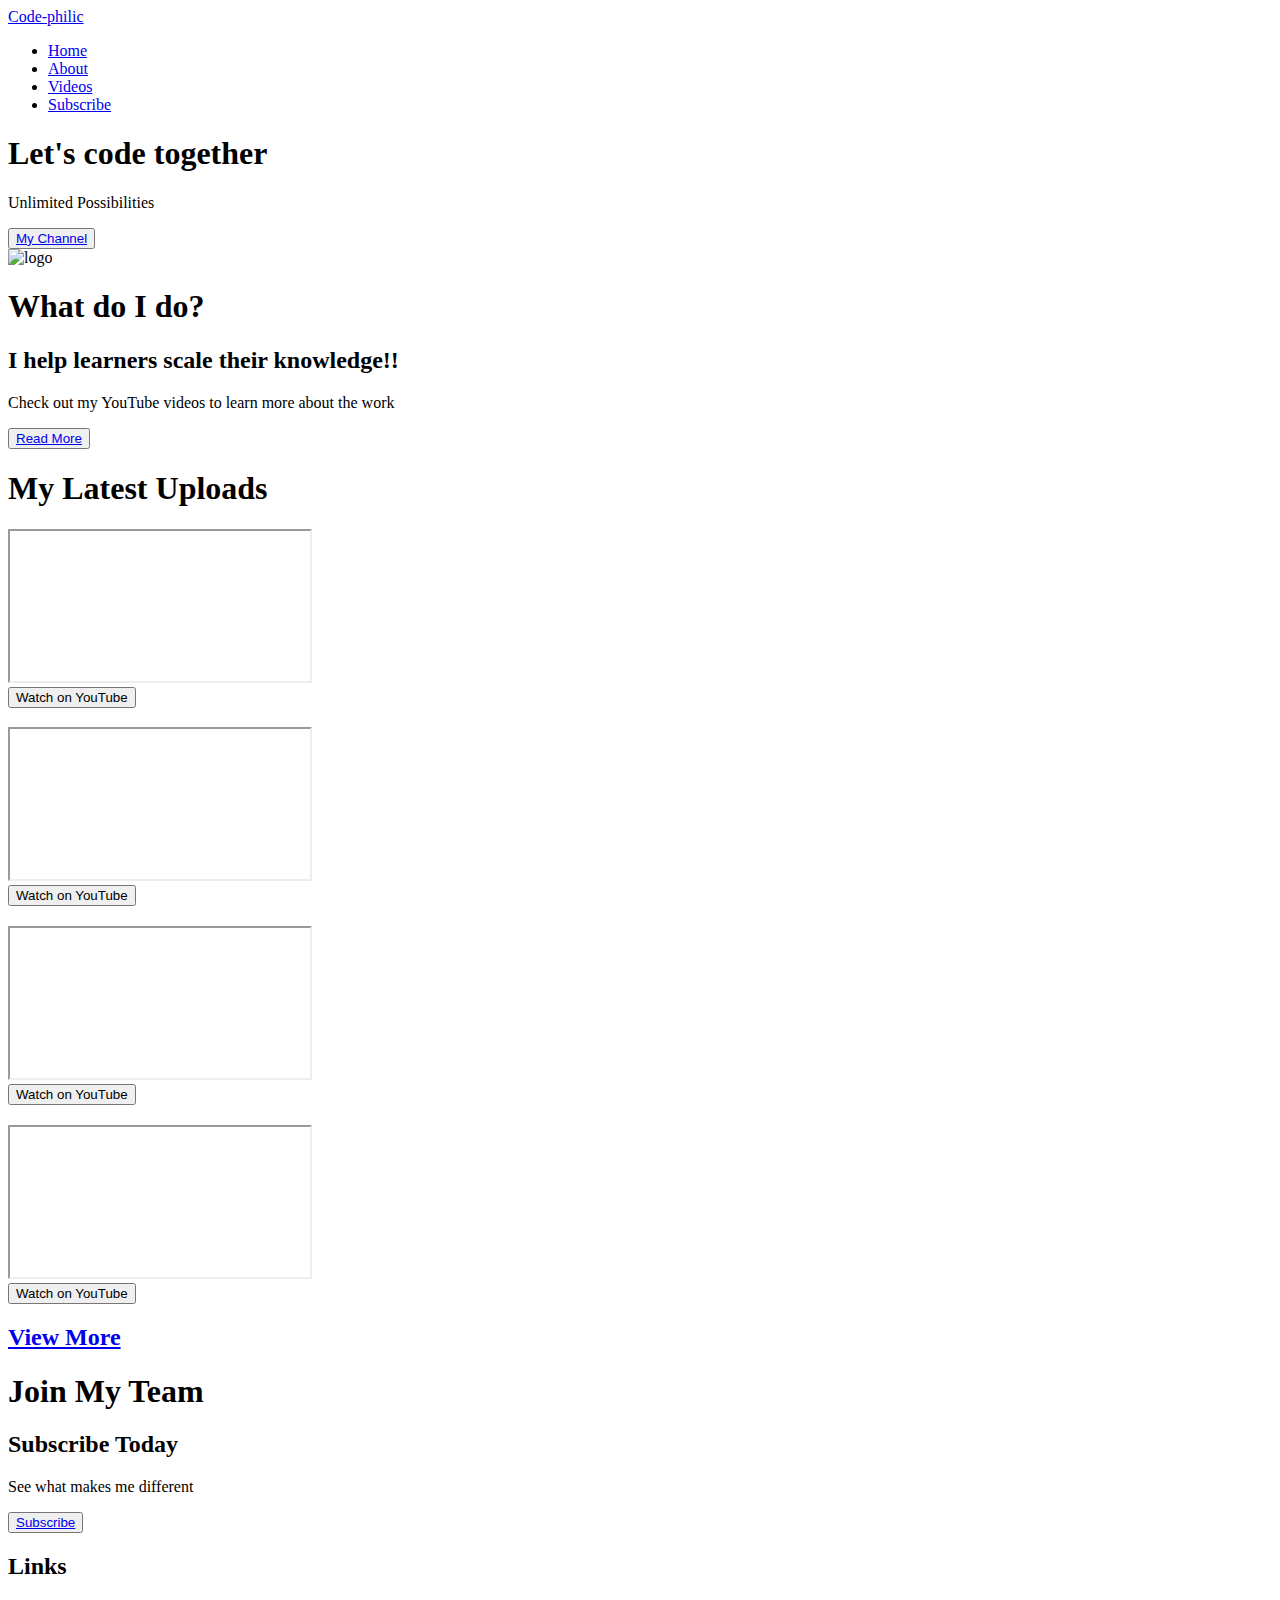
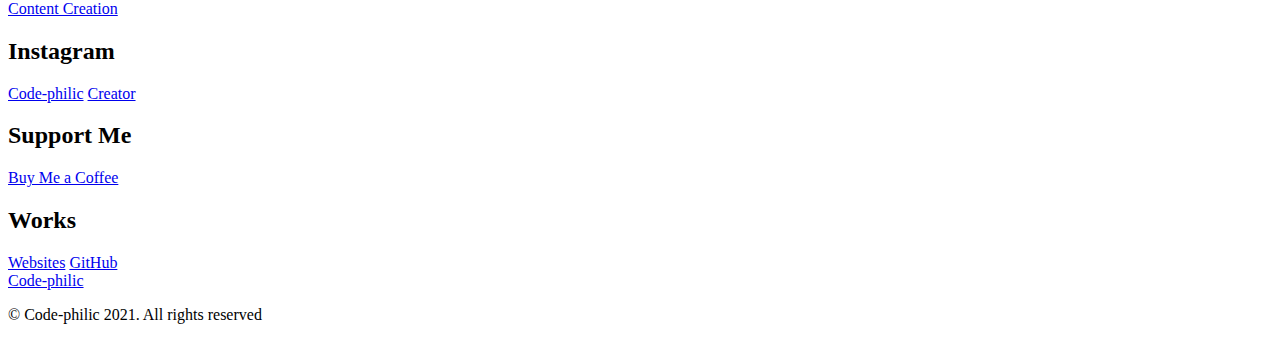
==== index.html @ 1abd542e "The HTML file for the front page" ====
<!DOCTYPE html>
<html lang="en">
<head>
  <meta charset="UTF-8">
  <meta http-equiv="X-UA-Compatible" content="IE=edge">
  <meta name="viewport" content="width=device-width, initial-scale=1.0">
  <title>Code-philic</title>
  <link rel="apple-touch-icon" sizes="57x57" href="./favicon/apple-icon-57x57.png">
  <link rel="apple-touch-icon" sizes="60x60" href="./favicon/apple-icon-60x60.png">
  <link rel="apple-touch-icon" sizes="72x72" href="./favicon/apple-icon-72x72.png">
  <link rel="apple-touch-icon" sizes="76x76" href="./favicon/apple-icon-76x76.png">
  <link rel="apple-touch-icon" sizes="114x114" href="./favicon/apple-icon-114x114.png">
  <link rel="apple-touch-icon" sizes="120x120" href="./favicon/apple-icon-120x120.png">
  <link rel="apple-touch-icon" sizes="144x144" href="./favicon/apple-icon-144x144.png">
  <link rel="apple-touch-icon" sizes="152x152" href="./favicon/apple-icon-152x152.png">
  <link rel="apple-touch-icon" sizes="180x180" href="./favicon/apple-icon-180x180.png">
  <link rel="icon" type="image/png" sizes="192x192"  href="./favicon/android-icon-192x192.png">
  <link rel="icon" type="image/png" sizes="32x32" href="./favicon/favicon-32x32.png">
  <link rel="icon" type="image/png" sizes="96x96" href="./favicon/favicon-96x96.png">
  <link rel="icon" type="image/png" sizes="16x16" href="./favicon/favicon-16x16.png">
  <link rel="manifest" href="./favicon/manifest.json">
  <meta name="msapplication-TileColor" content="#ffffff">
  <meta name="msapplication-TileImage" content="/ms-icon-144x144.png">
  <meta name="theme-color" content="#ffffff">
  <link rel="stylesheet" href="./styles.css">
  <link rel="stylesheet" href="https://use.fontawesome.com/releases/v5.15.3/css/all.css" integrity="sha384-SZXxX4whJ79/gErwcOYf+zWLeJdY/qpuqC4cAa9rOGUstPomtqpuNWT9wdPEn2fk" crossorigin="anonymous">
</head>
<body>
  <!-- Navbar Section -->
  <nav class="navbar">
    <div class="navbar__container">
      <a href="#home" id="navbar__logo">Code-philic</a>
      <div class="navbar__toggle" id="mobile-menu">
        <span class="bar"></span>
        <span class="bar"></span>
        <span class="bar"></span>
      </div>
      <ul class="navbar__menu">
        <li class="navbar__item">
          <a href="#home" class="navbar__links" id="home-page">Home</a>
        </li>
        <li class="navbar__item">
          <a href="#about" class="navbar__links" id="about-page">About</a>
        </li>
        <li class="navbar__item">
          <a href="#videos" class="navbar__links" id="videos-page">Videos</a>
        </li>
        <li class="navbar__btn">
          <a href="https://www.youtube.com/channel/UCp2YSmdYn8afwFrJvZjiIQA?sub_confirmation=1" target="_blank" class="button" id="subscribe-button">Subscribe</a>
        </li>
      </ul>
    </div>
  </nav>

  <!-- Hero Section -->
  <div class="hero" id="home">
    <div class="hero__container">
      <h1 class="hero__heading">Let's code <span>together</span></h1>
      <p class="hero__description">Unlimited Possibilities</p>
      <button class="main__btn"><a href="https://www.youtube.com/channel/UCp2YSmdYn8afwFrJvZjiIQA" target="_blank">My Channel</a></button>
    </div>
  </div>

  <!-- About Section -->
  <div class="main" id="about">
    <div class="main__container">
      <div class="main__img--container">
        <div class="main__img--card">
          <img src="./img/Logo.png" alt="logo">
        </div>
      </div>
      <div class="main__content">
        <h1>What do I do?</h1>
        <h2>I help learners scale their knowledge!!</h2>
        <p>Check out my YouTube videos to learn more about the work</p>
        <button class="main__btn imp"><a href="./about.html">Read More</a></button>
      </div>
    </div>
  </div>

  <!-- Video Section -->
  <div class="videos" id="videos">
    <h1>My Latest Uploads</h1>
    <div class="videos__wrapper">
      <div class="videos__card">
        <h2 id="title0"></h2>
        <iframe  id="video0"></iframe>
        <div class="video__btn"><button><a id="link0" target="_blank">Watch on YouTube</a></button></div>
      </div>
      <div class="videos__card">
        <h2 id="title1"></h2>
        <iframe id="video1"></iframe>
        <div class="video__btn"><button><a id="link1" target="_blank">Watch on YouTube</a></button></div>
      </div>
      <div class="videos__card">
        <h2 id="title2"></h2>
        <iframe id="video2"></iframe>
        <div class="video__btn"><button><a id="link2" target="_blank">Watch on YouTube</a></button></div>
      </div>
      <div class="videos__card">
        <h2 id="title3"></h2>
        <iframe id="video3"></iframe>
        <div class="video__btn"><button><a id="link3" target="_blank">Watch on YouTube</a></button></div>
      </div>
    </div>
    <h2 id="viewMore"><a href="https://www.youtube.com/channel/UCp2YSmdYn8afwFrJvZjiIQA/videos" target="_blank">View More</a></h2>
  </div>

  <!-- Feature Section -->
  <div class="main" id="about">
    <div class="main__container">
      <div class="main__content">
        <h1>Join My Team</h1>
        <h2>Subscribe Today</h2>
        <p>See what makes me different</p>
        <button class="main__btn extra"><a href="https://www.youtube.com/channel/UCp2YSmdYn8afwFrJvZjiIQA?sub_confirmation=1" target="_blank">Subscribe</a></button>
      </div>
      <div class="main__img--container">
        <div class="main__img--card" id="card-2">
          <i class="fas fa-users"></i>
        </div>
      </div>
    </div>
  </div>

  <!-- Footer Section -->
  <div class="footer__container">
    <div class="footer__links">
      <div class="footer__link--wrapper">
        <div class="footer__link--items">
          <h2><i class="fas fa-link"></i> Links</h2>
          <a href="https://linktr.ee/deepakR" target="_blank">Content Creation</a>
        </div>
        <div class="footer__link--items">
          <h2><i class="fab fa-instagram"></i> Instagram</h2>
          <a href="https://www.instagram.com/code-philic/" target="_blank">Code-philic</a>
          <a href="https://www.instagram.com/_deepak_711/" target="_blank">Creator</a>
        </div>
      </div>
      <div class="footer__link--wrapper">
        <div class="footer__link--items">
          <h2><i class="fas fa-donate"></i> Support Me</h2>
          <a href="https://www.buymeacoffee.com/deepakr" target="_blank">Buy Me a Coffee</a>
        </div>
        <div class="footer__link--items">
          <h2><i class="fas fa-code"></i> Works</h2>
          <a href="https://linktr.ee/code_philic" target="_blank">Websites</a>
          <a href="https://github.com/firefistacez" target="_blank">GitHub</a>
        </div>
      </div>
    </div>
    <section class="footer">
      <div class="footer--wrap">
        <div class="footer__logo">
          <a href="#" id="footer__logo">Code-philic</a>
        </div>
        <p class="website__rights">&copy; Code-philic 2021. All rights reserved</p>
      </div>
    </section>
  </div>

  <script src="./app.js"></script>
</body>
</html>
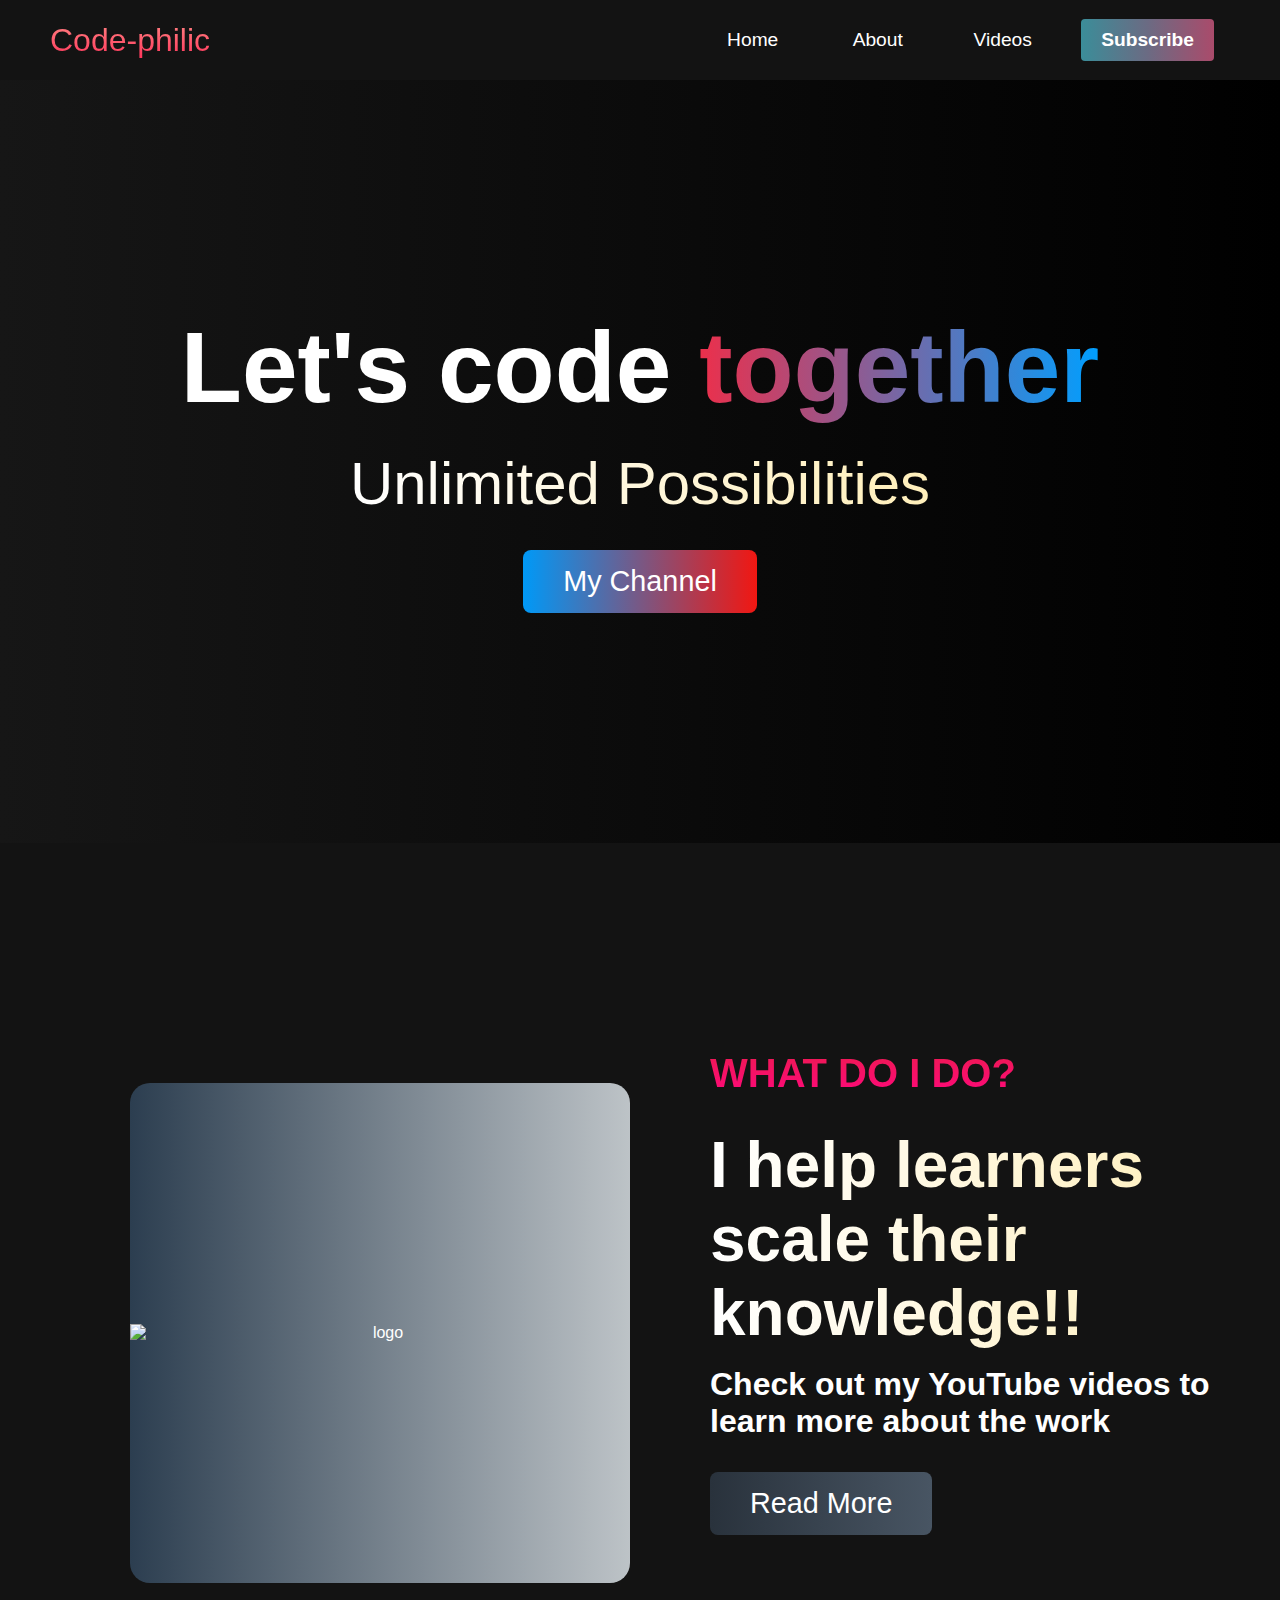
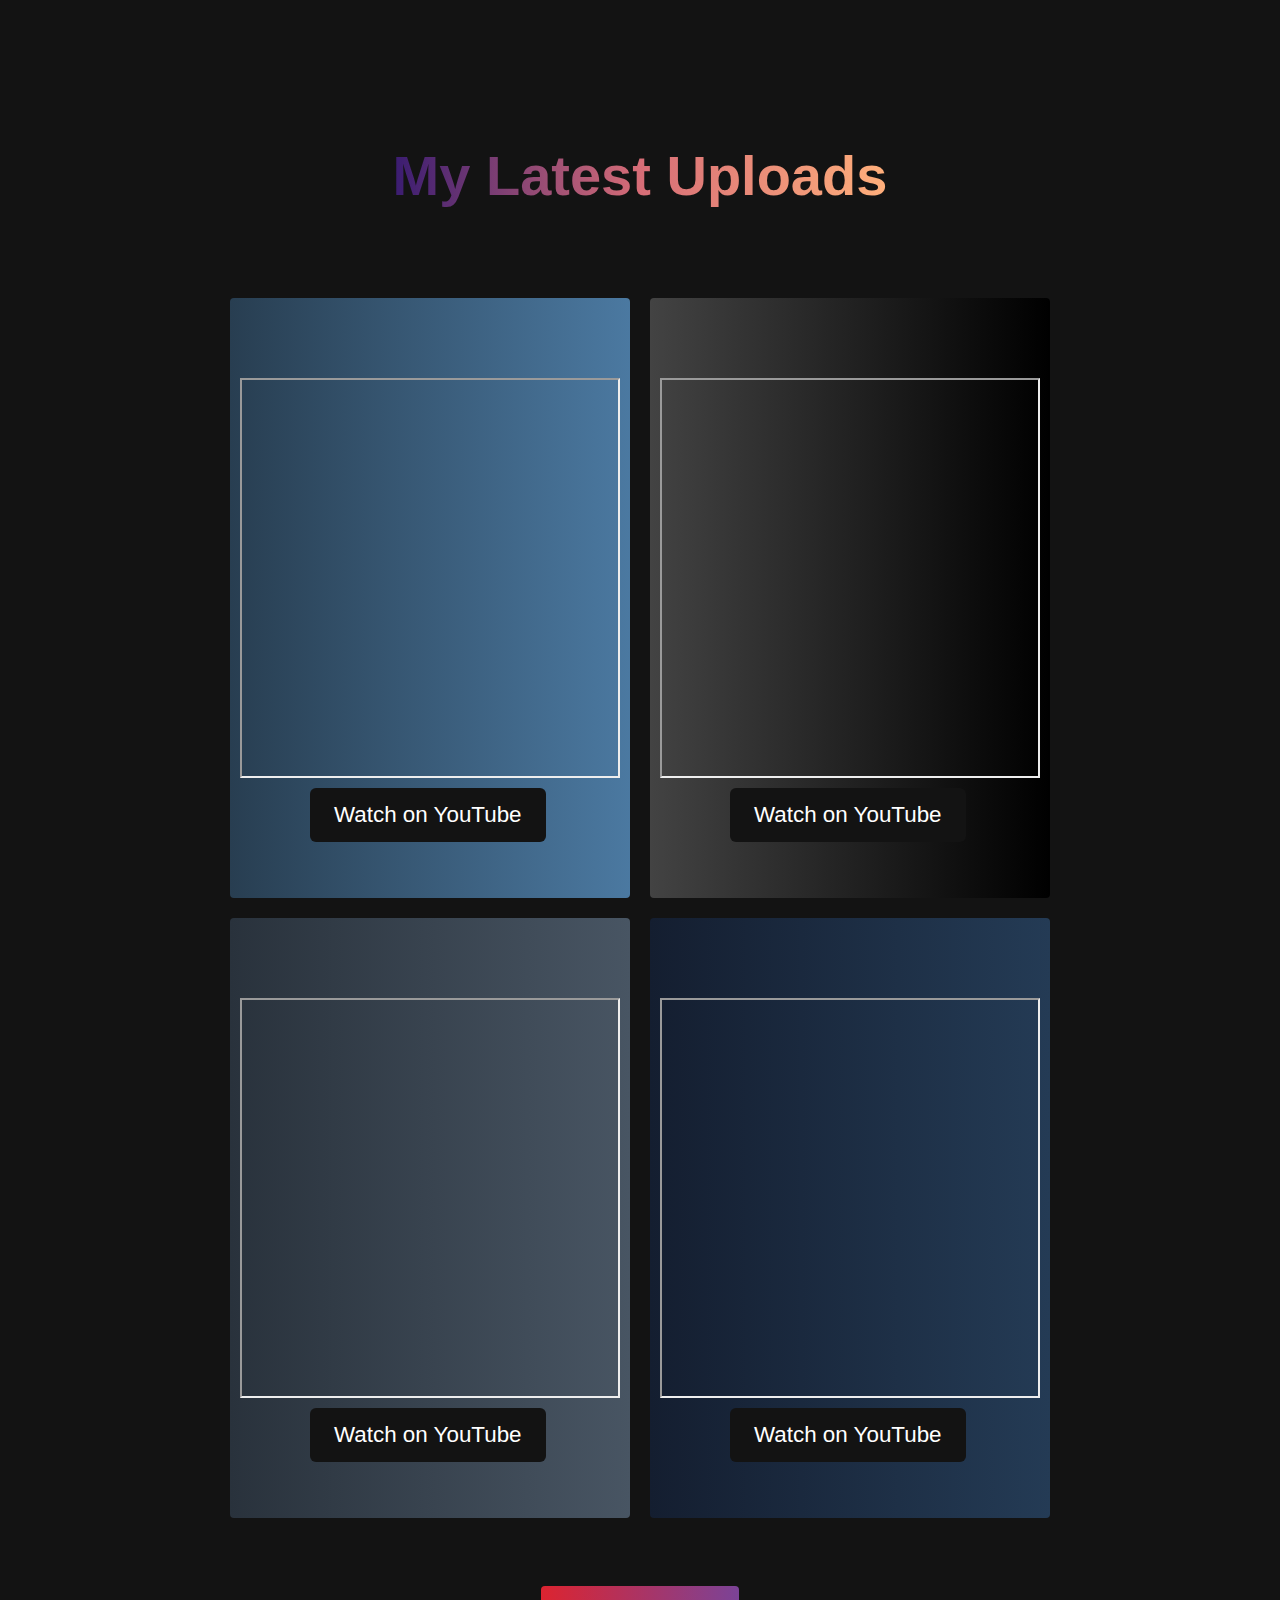
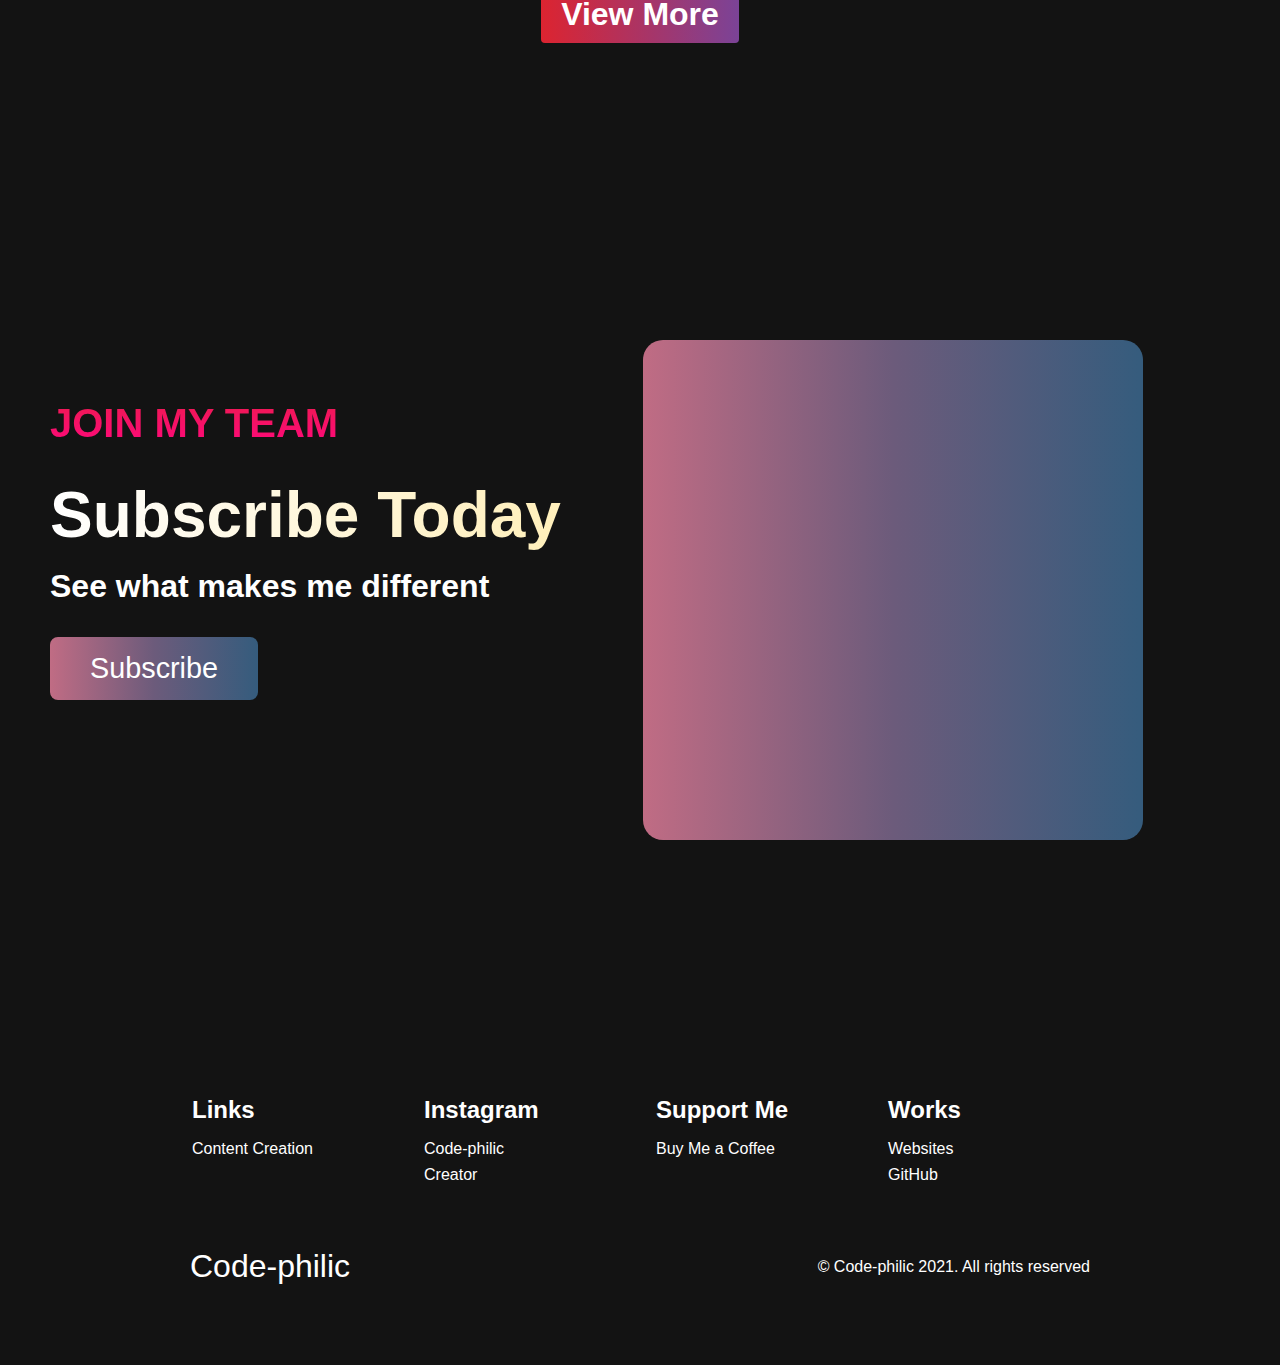
==== commit 36255c62: "The HTML file for the front page" ====
--- a/index.html
+++ b/index.html
@@ -115,7 +115,7 @@
         <p>See what makes me different</p>
         <button class="main__btn extra"><a href="https://www.youtube.com/channel/UCp2YSmdYn8afwFrJvZjiIQA?sub_confirmation=1" target="_blank">Subscribe</a></button>
       </div>
-      <div class="main__img--container">
+      <div class="main__img--container card-bottom">
         <div class="main__img--card" id="card-2">
           <i class="fas fa-users"></i>
         </div>
--- a/styles.css
+++ b/styles.css
@@ -0,0 +1,841 @@
+* {
+  box-sizing: border-box;
+  margin: 0;
+  padding: 0;
+  font-family: 'Kumbh Sans', sans-serif;
+  scroll-behavior: smooth;
+}
+
+.navbar {
+  background: #131313;
+  height: 80px;
+  display: flex;
+  justify-content: center;
+  align-items: center;
+  font-size: 1.2rem;
+  position: sticky;
+  top: 0;
+  z-index: 999;
+}
+
+.navbar__container{
+  display: flex;
+  justify-content: space-between;
+  height: 80px;
+  z-index: 1;
+  width: 100%;
+  max-width: 1300px;
+  margin: 0 auto;
+  padding: 0 50px;
+}
+
+#navbar__logo {
+  background-color: #ff8177;
+  background-image: linear-gradient(to top, #ff0844 0%, #ffb199 100%);
+  background-size: 100%;
+  -webkit-background-clip: text;
+  -moz-background-clip: text;
+  -webkit-text-fill-color: transparent;
+  -moz-text-fill-color: transparent;
+  display: flex;
+  align-items: center;
+  cursor: pointer; 
+  text-decoration: none;
+  font-size: 2rem;
+}
+
+.navbar__menu{
+  display: flex;
+  align-items: center;
+  list-style: none;
+}
+
+.navbar__item {
+  height: 80px;
+}
+
+.navbar__links {
+  color: #fff;
+  display: flex;
+  align-items: center;
+  justify-content: center;
+  width: 125px;
+  text-decoration: none;
+  height: 100%;
+  transition: all 0.3s ease;
+}
+
+.navbar__btn{
+  display: flex;
+  justify-content: center;
+  align-items: center;
+  padding: 0 1rem;  
+  width: 100%;
+}
+
+.button{
+  display: flex;
+  justify-content: center;
+  align-items: center;
+  text-decoration: none;
+  padding: 10px 20px;
+  height: 100%;
+  width: 100%;
+  border: none;
+  outline: none;
+  border-radius: 4px;
+  background: #aa4b6b; 
+  background: -webkit-linear-gradient(to right, #3b8d99, #6b6b83, #aa4b6b);  
+  background: linear-gradient(to right, #3b8d99, #6b6b83, #aa4b6b); 
+  color: #fff;
+  transition: all 0.3s ease;
+  font-weight: 600;
+}
+
+.navbar__links:hover{
+  color: #9518fc;
+  transition: all 0.3s ease;
+}
+
+@media screen and (max-width: 960px) {
+  .navbar__container {
+    display: flex;
+    justify-content: space-between;
+    height: 80px;
+    z-index: 1;
+    width: 100%;
+    max-width: 1300px;
+    padding: 0;
+  }
+
+  .navbar__menu{
+    display: grid;
+    grid-template-columns: auto;
+    margin: 0;
+    width: 100%;
+    position: absolute;
+    top: -1000px;
+    opacity: 1;
+    transition: all 0.5s ease;
+    z-index: -1;
+}
+
+  .navbar__menu.active{
+    background: #131313;
+    top: 100%;
+    opacity: 1;
+    transition: all 0.5s ease;
+    z-index: 99;
+    height: 60vh;
+    font-size: 1.6rem;
+  }
+
+  #navbar__logo{
+    padding-left: 25px;
+  }
+
+  .navbar__toggle .bar {
+    width: 25px;
+    height: 3px;
+    margin: 5px 30px;
+    transition: all 0.3s ease-in-out;
+    background: #fff;
+  }
+
+  .navbar__item {
+    width: 100%;
+  }
+
+  .navbar__links {
+    text-align: center;
+    padding: 2rem;
+    width: 100%;
+    display: table;
+  }
+
+  .navbar__btn {
+    padding-bottom: 2rem;
+  }
+
+  .button {
+    display: flex;
+    justify-content: center;
+    align-items: center;
+    width: 80%;
+    height: 80px;
+    margin: 0;
+  }
+
+  #mobile-menu {
+    position: absolute;
+    top: 20%;
+    right: 5%;
+    transform: translate(5%, 20%);
+  }
+
+  .navbar__toggle .bar{
+    display: block;
+    cursor: pointer;
+  }
+
+  #mobile-menu.is-active .bar:nth-child(2){
+    opacity: 0;
+  }
+  #mobile-menu.is-active .bar:nth-child(1){
+    transform: translateY(8px) rotate(45deg);
+  }
+  #mobile-menu.is-active .bar:nth-child(3){
+    transform: translateY(-8px) rotate(-45deg);
+  }
+}
+
+/* Hero Section */
+.hero {
+  background: #000000;
+  background: linear-gradient(to right, #161616, #000000);
+  padding: 200px 0;
+}
+
+.hero__container {
+  display: flex;
+  flex-direction: column;
+  justify-content: center;
+  align-items: center;
+  max-width: 1200px;
+  margin: 0 auto;
+  height: 90%;
+  text-align: center;
+  padding: 30px;
+}
+
+.hero__heading{
+  font-size: 100px;
+  margin-bottom: 24px;
+  color: #fff;
+}
+
+.hero__heading span{
+  background: #009FFF; 
+  background: -webkit-linear-gradient(to right, #ec2F4B, #009FFF);
+  background: linear-gradient(to right, #ec2F4B, #009FFF); 
+  background-size: 100%;
+  -webkit-background-clip: text;
+  -moz-background-clip: text;
+  -webkit-text-fill-color: transparent;
+  -mo-text-fill-color: transparent;
+}
+
+.hero__description {
+  font-size: 60px;
+  background: #FFEFBA;
+  background: -webkit-linear-gradient(to right, #FFFFFF, #FFEFBA);
+  background: linear-gradient(to right, #FFFFFF, #FFEFBA);
+  background-size: 100%;
+  -webkit-background-clip: text;
+  -moz-background-clip: text;
+  -webkit-text-fill-color: transparent;
+  -mo-text-fill-color: transparent;
+}
+
+.highlight {
+  border-bottom: 4px solid rgb(132, 0, 255);
+}
+
+@media screen and (max-width: 768px) {
+  .hero__heading{
+    font-size: 60px;
+  }
+
+  .hero__description {
+    font-size: 40px;
+  }
+}
+
+
+/* About Section */
+.main {
+  background-color: #131313;
+  padding: 10rem 0;
+}
+
+.main__container{
+  display: grid;
+  grid-template-columns: 1fr 1.3fr;
+  align-items: center;
+  justify-content: center;
+  margin: 0 auto;
+  height: 90%;
+  z-index: 1;
+  width: 100%;
+  max-width: 1300px;
+  padding: 0 50px;
+}
+
+.main__content{
+  color: #fff;
+  width: 100%;
+}
+
+.main__content h1 {
+  font-size: 2.5rem;
+  background-color: #fe3b67;
+  background-image: linear-gradient(to top, #ff087b 0%, #ed1a52 100%);
+  background-size: 100%;
+  -webkit-background-clip: text;
+  -moz-background-clip: text;
+  -webkit-text-fill-color: transparent;
+  -moz-text-fill-color: transparent;
+  text-transform: uppercase;
+  margin-bottom: 32px;
+}
+
+.main__content h2{
+  font-size: 4rem;
+  background: #FFEFBA;
+  background: -webkit-linear-gradient(to right, #FFFFFF, #FFEFBA);
+  background: linear-gradient(to right, #FFFFFF, #FFEFBA);
+  background-size: 100%;
+  -webkit-background-clip: text;
+  -moz-background-clip: text;
+  -webkit-text-fill-color: transparent;
+  -mo-text-fill-color: transparent;
+}
+
+.main__content p{
+  margin-top: 1rem;
+  font-size: 2rem;
+  font-weight: 700;
+}
+
+.main__btn {
+  font-size: 1.8rem;
+  background: #0099F7; 
+  background: -webkit-linear-gradient(to left, #F11712, #0099F7); 
+  background: linear-gradient(to left, #F11712, #0099F7);
+  padding: 15px 40px;
+  border: none;
+  border-radius: 8px;
+  margin-top: 2rem;
+  cursor: pointer;
+  position: relative;
+  transition: all 0.35s;
+  outline: none;
+}
+
+
+.main__btn a{
+  position: relative;
+  z-index: 2;
+  color: #fff;
+  text-decoration: none;
+}
+
+.main__btn:after{
+  position: absolute;
+  content: '';
+  top: 0;
+  left: 0;
+  width: 0;
+  height: 100%;
+  background: #0099F7;
+  transition: all 0.35s;
+  border-radius: 4px;
+}
+
+.imp{
+  background: #485563;
+  background: -webkit-linear-gradient(to right, #29323c, #485563);
+  background: linear-gradient(to right, #29323c, #485563);
+}
+.imp:after{
+  background: #29323c;
+}
+
+.main__btn:hover{
+  color: #fff;
+}
+
+.main__btn:hover:after{
+  width: 100%;
+}
+
+.main__img--container {
+  text-align: center;
+}
+
+.main__img--card {
+  margin: 5rem;
+  margin-bottom: 0;
+  height: 500px;
+  width: 500px;
+  border-radius: 20px;
+  display: flex;
+  flex-direction: column;
+  justify-content: center;
+  color: #fff;
+  background-image: linear-gradient(to right, #00dbde 0%, #f056f3 100%);
+  background: #bdc3c7;
+  background: -webkit-linear-gradient(to right, #2c3e50, #bdc3c7);  
+  background: linear-gradient(to right, #2c3e50, #bdc3c7); 
+}
+
+#card-2{
+  background: #355C7D;
+  background: -webkit-linear-gradient(to right, #C06C84, #6C5B7B, #355C7D);  
+  background: linear-gradient(to right, #C06C84, #6C5B7B, #355C7D);
+}
+
+/* Responsive */
+@media screen and (max-width: 1100px) {
+  .main__container {
+    display: grid;
+    grid-template-columns: 1fr;
+    align-items: center;
+    justify-content: center;
+    width: 100%;
+    margin: 0 auto;
+    height: 90%;
+  }
+
+  .main__img--container {
+    display: flex;
+    justify-content: center;
+  }
+
+  .main__img--card {
+    height: 425px;
+    width: 425px;
+  }
+
+  .main__content {
+    text-align: center;
+    margin-bottom: 4rem;
+  }
+
+  .main__content h1{
+    font-size: 2.5rem;
+    margin-top: 2rem;
+  }
+
+  .main__content h2{
+    font-size: 3rem;
+  }
+
+  .main__content p{
+    margin-top: 1rem;
+    font-size: 1.5rem;
+  }
+}
+
+@media screen and (max-width: 480px) {
+  .main__img--card {
+    width: 250px;
+    height: 250px;
+  }
+
+  .main__content h1{
+    font-size: 2rem;
+    margin-top: 3rem;
+  }
+
+  .main__content h2{
+    margin: 2rem;
+    font-size: 2rem;
+  }
+
+  .main__content p{
+    margin: 2rem;
+    margin-top: 2rem;
+  }
+
+  .main__btn {
+    padding: 12px 36px;
+    margin: 2.5rem 0;
+  }
+
+  
+}
+
+/* Videos Section */
+.videos {
+  background: #131313;
+  display: flex;
+  flex-direction: column;
+  justify-content: center;
+  align-items: center;
+  height: 100%;
+}
+
+.videos h1 {
+  background: #3A1C71;
+  background: -webkit-linear-gradient(to left, #FFAF7B, #D76D77, #3A1C71);
+  background: linear-gradient(to left, #FFAF7B, #D76D77, #3A1C71);
+  background-size: 100%;
+  -webkit-background-clip: text;
+  -moz-background-clip: text;
+  -webkit-text-fill-color: transparent;
+  -moz-text-fill-color: transparent;
+  margin-bottom: 5rem;
+  font-size: 3.5rem;
+}
+
+.videos__wrapper {
+  display: grid;
+  grid-template-columns: 1fr 1fr 1fr 1fr;
+  grid-template-rows: 1fr;
+}
+
+.videos__card {
+  margin: 10px;
+  height: 600px;
+  width: 400px;
+  border-radius: 4px;
+  display: flex;
+  flex-direction: column;
+  justify-content: center;
+  color: #fff;
+  transition: 0.3s ease-in;
+}
+
+.videos__card:nth-child(1){
+  background: #4B79A1;
+  background: -webkit-linear-gradient(to right, #283E51, #4B79A1);
+  background: linear-gradient(to right, #283E51, #4B79A1);
+}
+
+.videos__card:nth-child(2) {
+  background: #000000;
+  background: -webkit-linear-gradient(to right, #434343, #000000);
+  background: linear-gradient(to right, #434343, #000000);
+}
+
+.videos__card:nth-child(3){
+  background: #485563; 
+  background: -webkit-linear-gradient(to right, #29323c, #485563); 
+  background: linear-gradient(to right, #29323c, #485563); 
+}
+
+.videos__card:nth-child(4){
+  background: #141E30;
+  background: -webkit-linear-gradient(to left, #243B55, #141E30); 
+  background: linear-gradient(to left, #243B55, #141E30);
+}
+
+.videos__card h2{
+  text-align: center;
+}
+
+.videos__card iframe {
+  margin-top: 24px;
+  margin-left: 10px;
+  width: 380px;
+  height: 400px;
+}
+
+.videos__btn{
+  display: flex;
+  justify-content: center;
+  margin-top: 16px;
+}
+
+.videos__card button{
+  color: #fff;
+  padding: 14px 24px;
+  border: none;
+  outline: none;
+  border-radius: 6px;
+  background: #131313;
+  font-size: 1.4rem;
+  margin-top: 10px;
+  margin-left: 5rem;
+}
+
+.videos__card a{
+  color: #fff;
+  text-decoration: none;
+}
+
+.videos__card button:hover{
+  cursor: pointer;
+}
+
+.videos__card:hover{
+  transform: scale(1.075);
+  transition: 0.3s ease-in;
+  cursor: pointer;
+}
+
+#viewMore{
+  margin: 3.6rem 0;
+}
+
+#viewMore a{
+  display: flex;
+  justify-content: center;
+  align-items: center;
+  text-decoration: none;
+  padding: 10px 20px;
+  height: 100%;
+  width: 100%;
+  border: none;
+  outline: none;
+  border-radius: 4px;
+  background: #7b4397;
+  background: -webkit-linear-gradient(to right, #dc2430, #7b4397);
+  background: linear-gradient(to right, #dc2430, #7b4397);
+  color: #fff;
+  transition: all 0.3s ease;
+  font-weight: 600;
+  font-size: 2rem;
+}
+
+@media screen and (max-width: 1450px){
+  .videos__wrapper {
+    grid-template-columns: 1fr 1fr;
+  }
+}
+
+@media screen and (max-width:768px) {
+  .videos__card{
+    width: 375px;
+  }
+
+  .videos__card iframe {
+    width: 350px;
+  }
+
+  .videos__card button {
+    margin-left: 3.5rem;
+  }
+
+  .videos__wrapper {
+    grid-template-columns: 1fr;
+  }
+}
+
+.extra{
+  background: #355C7D;
+  background: -webkit-linear-gradient(to right, #C06C84, #6C5B7B, #355C7D);  
+  background: linear-gradient(to right, #C06C84, #6C5B7B, #355C7D);
+}
+
+.extra:after{
+  background: #C06C84;
+}
+
+.fa-layer-group,
+.fa-users {
+  font-size: 18rem;
+}
+
+@media screen and (max-width: 480px) {
+  .fa-users,
+  .fa-layer-group {
+    font-size: 7rem;
+  }
+}
+
+/* Footer CSS */
+.footer__container {
+  background-color: #131313;
+  padding: 5rem 0;
+  display: flex;
+  flex-direction: column;
+  justify-content: center;
+  align-items: center;
+}
+
+#footer__logo{
+  color: #fff;
+  display: flex;
+  align-items: center;
+  cursor: pointer;
+  text-decoration: none;
+  font-size: 2rem;
+}
+
+.footer__links{
+  width: 100%;
+  max-width: 1000px;
+  display: flex;
+  justify-content: center;
+}
+
+.footer__link--wrapper {
+  display: flex;
+}
+
+.footer__link--items{
+  display: flex;
+  flex-direction: column;
+  align-items: flex-start;
+  margin: 16px;
+  text-align: left;
+  width: 200px;
+  box-sizing: border-box;
+}
+
+.footer__link--items h2{
+  margin-bottom: 16px;
+  color: #fff;
+}
+
+.footer__link--items a{
+  color: #fff;
+  text-decoration: none;
+  margin-bottom: 0.5rem;
+  transition: 0.3 ease-out;
+}
+
+.footer__link--items a:hover{
+  color: #bdbcbc;
+  transition: 0.3 ease-out;
+}
+
+.footer{
+  max-width: 1000px;
+  width: 100%;
+}
+
+.footer--wrap{
+  display: flex;
+  justify-content: space-between;
+  align-items: center;
+  width: 90%;
+  max-width: 1000px;
+  margin: 40px auto 0 auto;
+}
+
+.website__rights{
+  color: #fff;
+}
+
+@media screen and (max-width: 820px) {
+  .footer__links {
+    padding-top: 2rem;
+  }
+
+  #footer__logo{
+    margin-bottom: 2rem;
+  }
+
+  .website__rights {
+    margin-bottom: 2rem;
+  }
+
+  .footer__link--wrapper {
+    flex-direction: column;
+  }
+
+  .footer--wrap{
+    flex-direction: column;
+  }
+}
+
+@media screen and (max-width: 480px) {
+  .footer__link--items {
+    margin: 0;
+    padding: 10px;
+    width: 100%;
+  }
+}
+
+/* About Page */
+body{
+  background: #000000;
+  background: linear-gradient(to right, #161616, #000000);
+}
+
+.about-wrapper{
+  min-height: 53vh;
+  align-items: center;
+  justify-content: center;
+  background: #000000;
+  background: linear-gradient(to right, #161616, #000000);
+}
+
+.about-section {
+  margin: 5rem 12rem;
+  background: url(./img/logobg.png) no-repeat left;
+  background-size: 40%;
+  overflow: hidden;
+  padding: 100px 0;
+}
+
+.title img{
+  display: none;
+}
+
+.inner-container{
+  width: 70%;
+  float: right;
+  background: #000000;
+  background: linear-gradient(to right, #161616, #000000);
+  padding: 80px 150px;
+  color: #fff;
+  margin-right: 5rem;
+}
+
+.inner-container h1{
+  margin-bottom: 30px;
+  font-size: 35px;
+  font-weight: 900;
+}
+
+.text{
+  font-family: "Open Sans";
+  font-size: 16px;
+  color: #fdfdfd;
+  line-height: 30px;
+  text-align: justify;
+  margin-bottom: 40px;
+}
+
+.skills{
+  display: flex;
+  justify-content: space-between;
+  font-weight: 700;
+  font-size: 13px;
+  text-transform: uppercase;
+  letter-spacing: 3px;
+}
+
+@media screen and (max-width: 1800px){
+  .inner-container{
+    width: 55%;
+    padding: 40px;
+  }
+}
+
+@media screen and (max-width: 1400px){
+  .about-section{
+    background: none;
+    display: flex;
+    margin: 1.2rem 5rem;
+  }
+  .inner-container{
+    width: 100%;
+    margin: 0;
+  }
+  .title img{
+    display: flex;
+    width: 100px;
+  }
+}
+
+@media screen and (max-width: 1000px){
+  .about-section, .inner-container{
+    margin: 0;
+  }
+}
+
+@media screen and (max-width: 600px){
+  .about-section, .inner-container{
+    margin: 0;
+  }
+
+  .skills{
+    display: grid;
+    line-height: 2rem;
+  }
+}
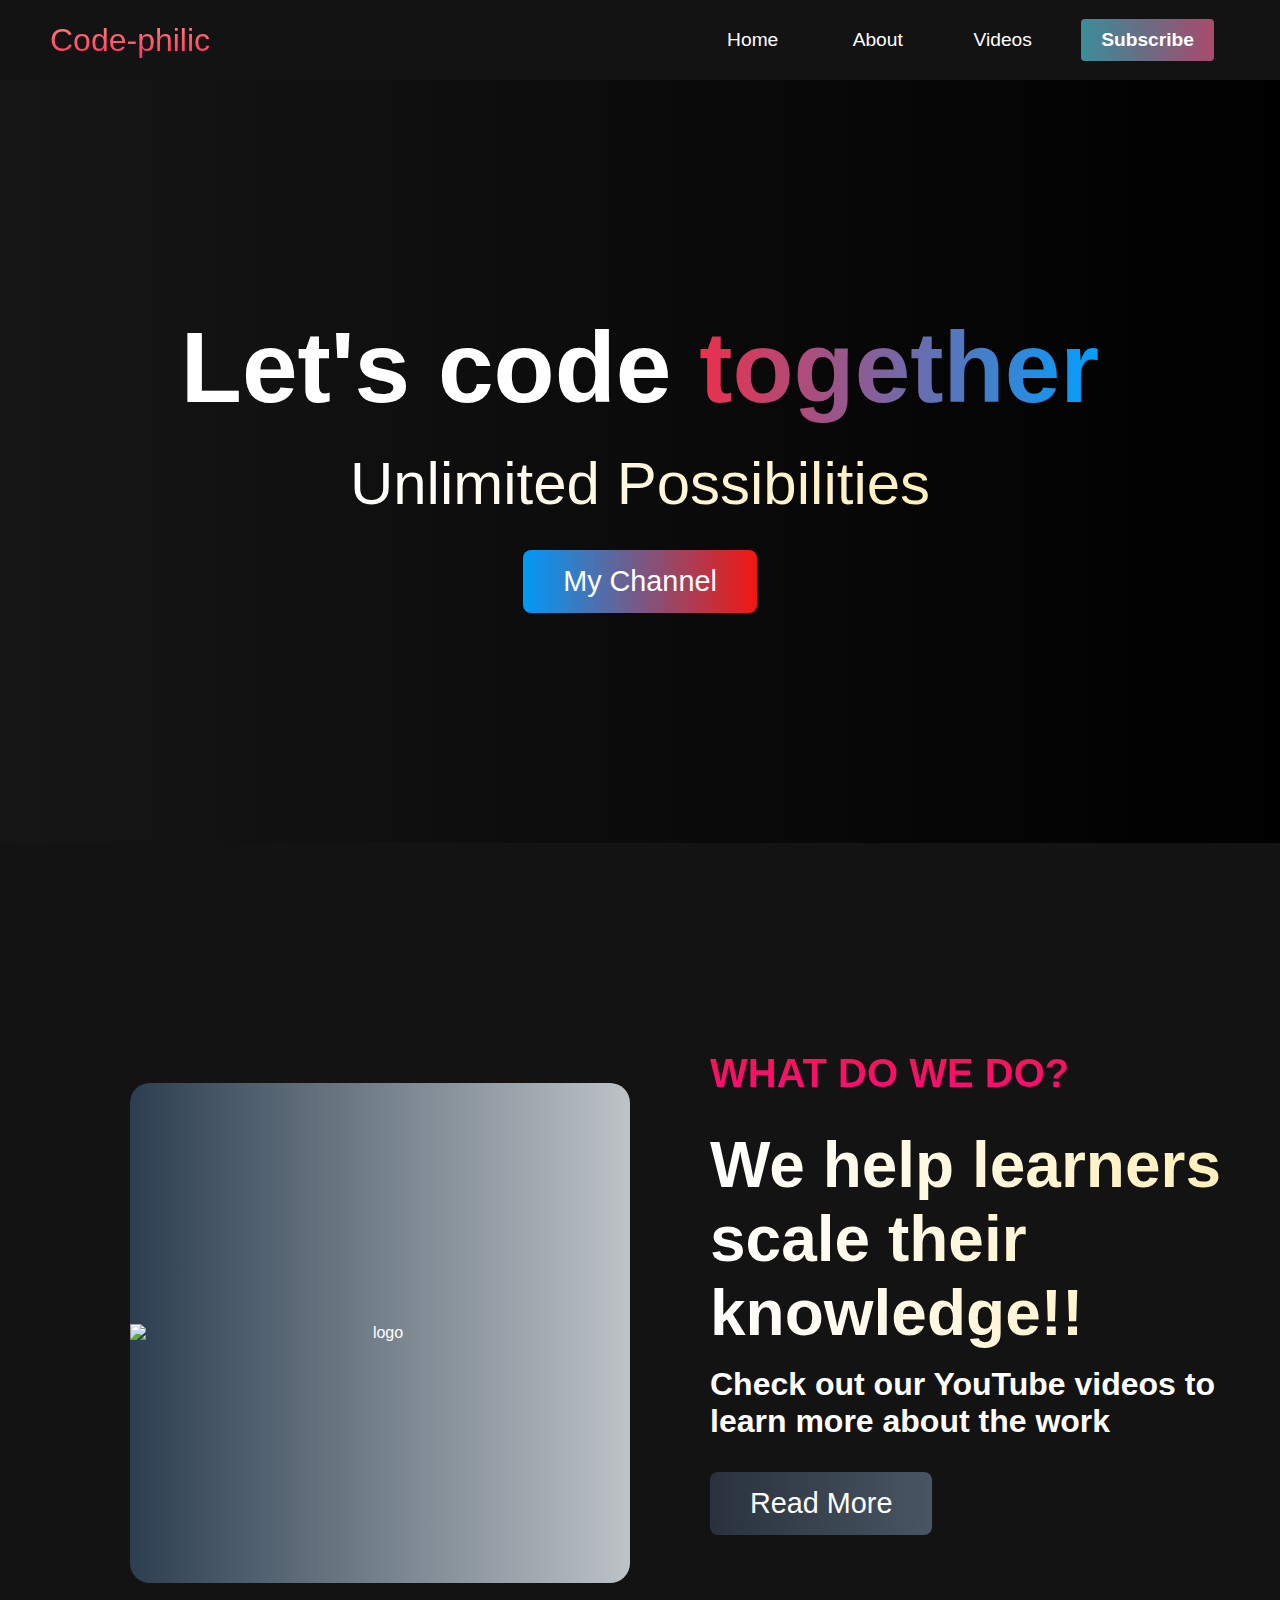
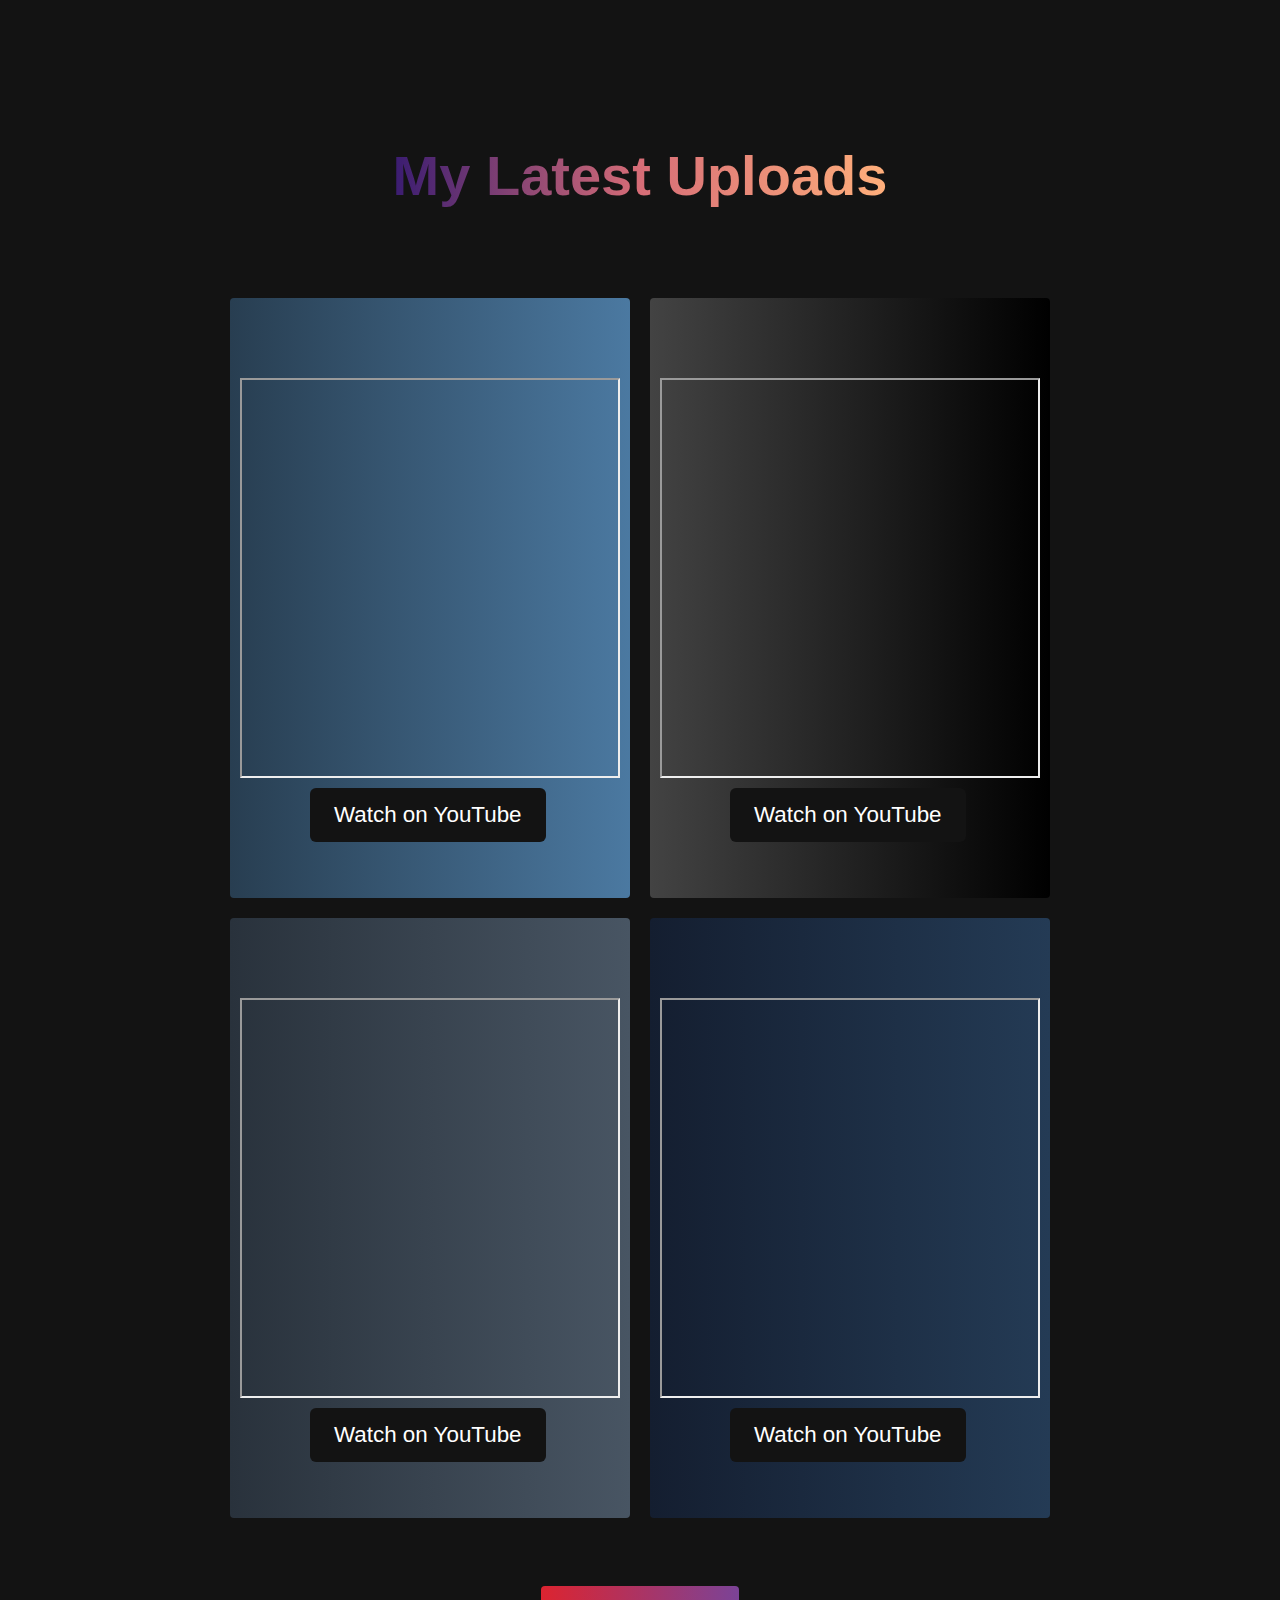
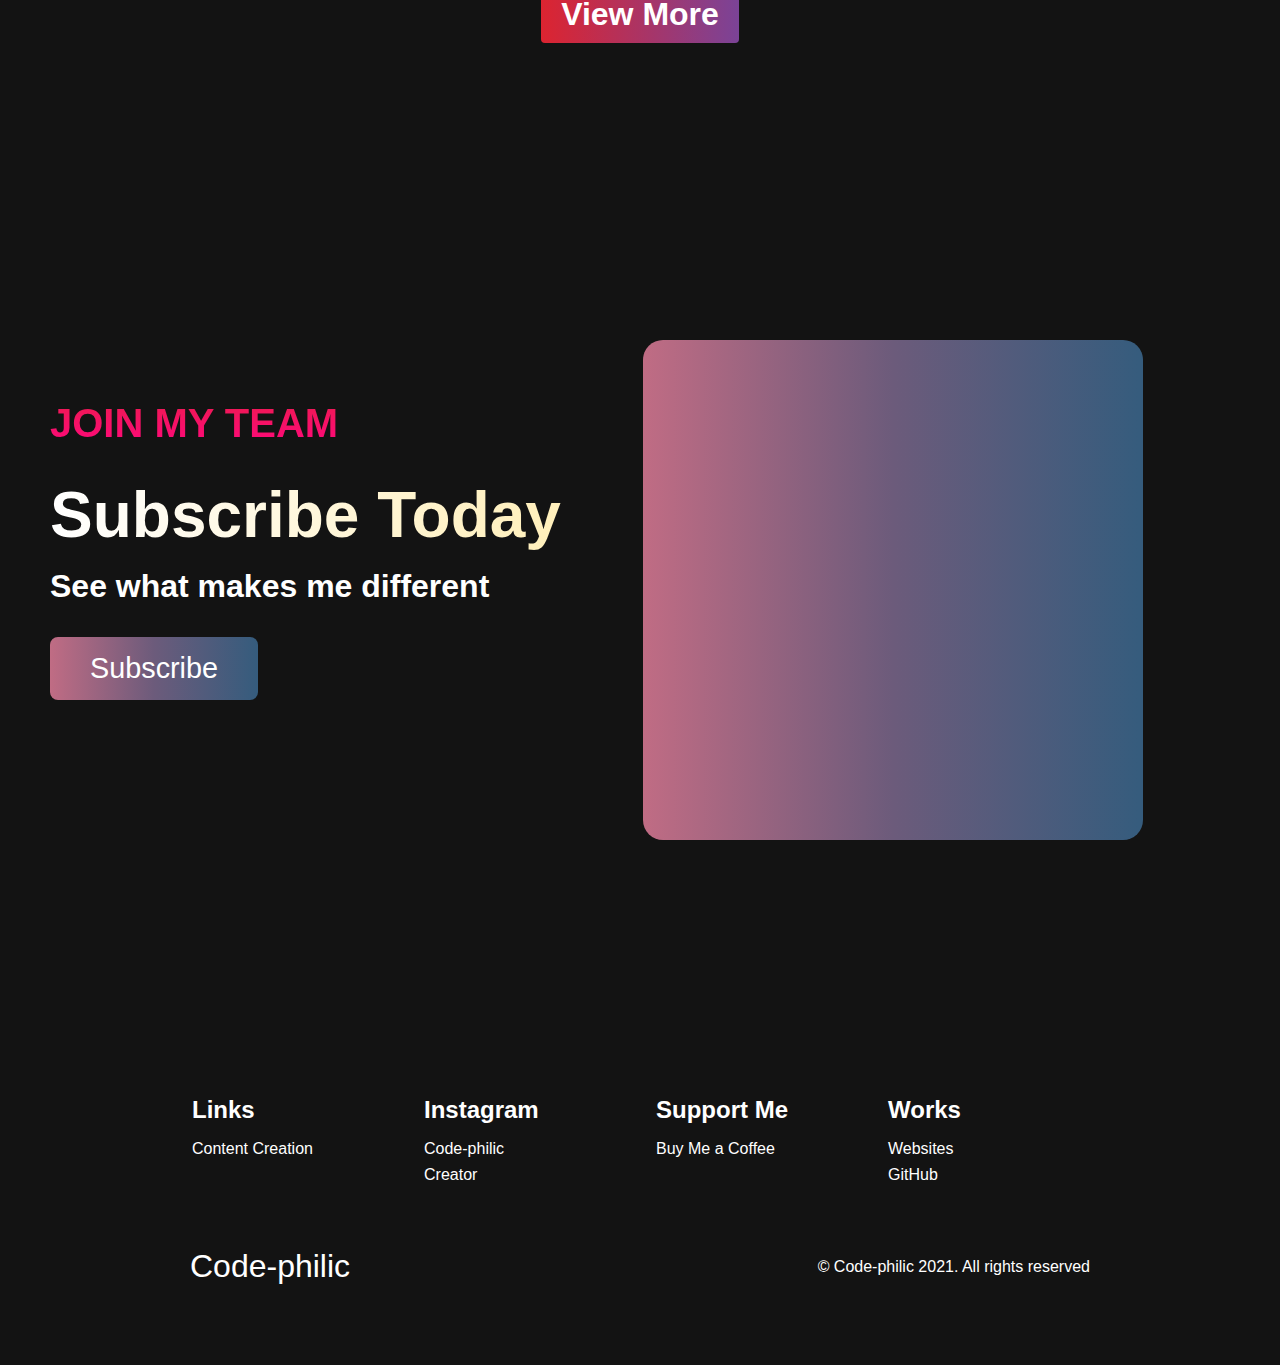
==== commit fc127e1c: "Updated index.html" ====
--- a/index.html
+++ b/index.html
@@ -70,9 +70,9 @@
         </div>
       </div>
       <div class="main__content">
-        <h1>What do I do?</h1>
-        <h2>I help learners scale their knowledge!!</h2>
-        <p>Check out my YouTube videos to learn more about the work</p>
+        <h1>What do we do?</h1>
+        <h2>We help learners scale their knowledge!!</h2>
+        <p>Check out our YouTube videos to learn more about the work</p>
         <button class="main__btn imp"><a href="./about.html">Read More</a></button>
       </div>
     </div>
@@ -133,7 +133,7 @@
         </div>
         <div class="footer__link--items">
           <h2><i class="fab fa-instagram"></i> Instagram</h2>
-          <a href="https://www.instagram.com/code-philic/" target="_blank">Code-philic</a>
+          <a href="https://www.instagram.com/code_philic/" target="_blank">Code-philic</a>
           <a href="https://www.instagram.com/_deepak_711/" target="_blank">Creator</a>
         </div>
       </div>
@@ -161,4 +161,4 @@
 
   <script src="./app.js"></script>
 </body>
-</html>+</html>
